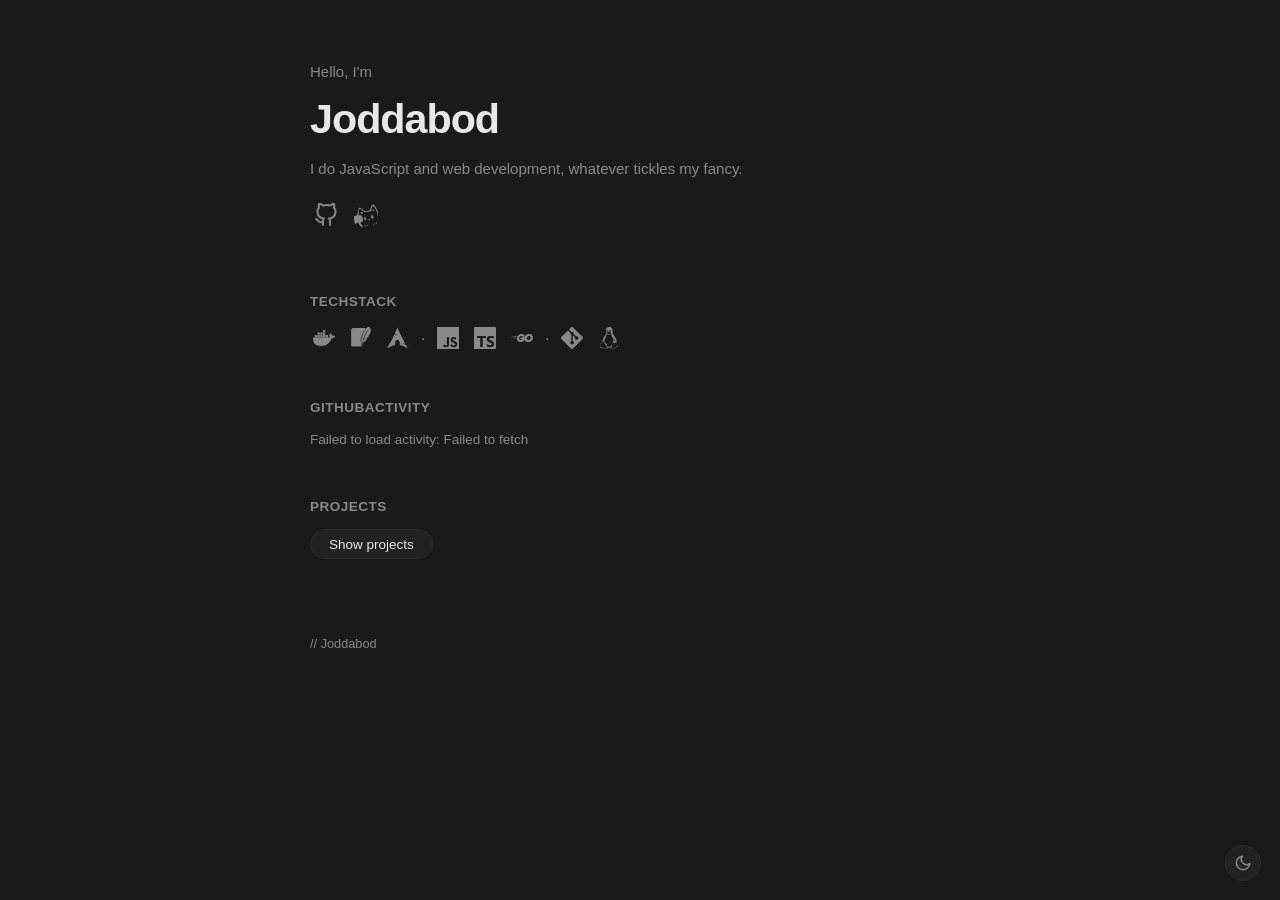
==== index.html @ 06cad590 "first commit" ====
<!doctype html>
<html lang="en">
    <head>
        <meta charset="UTF-8" />
        <meta name="viewport" content="width=device-width, initial-scale=1.0" />
        <title>Joddabod</title>
        <link rel="stylesheet" href="styles.css" />
    </head>
    <body>
        <div class="container">
            <section class="hero">
                <p class="hero-greeting">Hello, I'm</p>
                <h1 class="hero-name">Joddabod</h1>
                <p class="hero-subtitle">
                    I do JavaScript and web development, whatever tickles my
                    fancy.
                </p>
                <div class="hero-links">
                    <a
                        href="https://github.com/JoddabodScripts"
                        target="_blank"
                        rel="noopener"
                        class="social-link"
                        aria-label="GitHub"
                    >
                        <svg
                            width="24"
                            height="24"
                            viewBox="0 0 24 24"
                            fill="none"
                            stroke="currentColor"
                            stroke-width="2"
                            stroke-linecap="round"
                            stroke-linejoin="round"
                        >
                            <path
                                d="M9 19c-5 1.5-5-2.5-7-3m14 6v-3.87a3.37 3.37 0 0 0-.94-2.61c3.14-.35 6.44-1.54 6.44-7A5.44 5.44 0 0 0 20 4.77 5.07 5.07 0 0 0 19.91 1S18.73.65 16 2.48a13.38 13.38 0 0 0-7 0C6.27.65 5.09 1 5.09 1A5.07 5.07 0 0 0 5 4.77a5.44 5.44 0 0 0-1.5 3.78c0 5.42 3.3 6.61 6.44 7A3.37 3.37 0 0 0 9 18.13V22"
                            />
                        </svg>
                    </a>
                    <a
                        href="https://nerimity.com/app/profile/1750075711936438273"
                        target="_blank"
                        rel="noopener"
                        class="social-link"
                        aria-label="Nerimity"
                    >
                        <svg
                            width="24"
                            height="24"
                            viewBox="0 0 48 48"
                            xmlns="http://www.w3.org/2000/svg"
                        >
                            <g
                                transform="translate(0,48) scale(0.1,-0.1)"
                                fill="currentColor"
                            >
                                <path
                                    d="M347 413 c-9 -21 -17 -47 -19 -57 -2 -14 -17 -23 -52 -32 -47 -12 -51 -12 -79 12 -43 36 -88 57 -98 47 -6 -6 -10 -31 -11 -57 0 -30 -6 -50 -14 -53 -8 -3 -12 -9 -9 -13 8 -13 -24 -40 -46 -40 -16 0 -19 -7 -19 -42 0 -47 17 -118 28 -118 4 0 16 7 26 15 24 18 36 19 36 3 1 -7 14 -28 29 -46 22 -25 34 -32 49 -28 19 6 18 8 -9 36 -35 35 -36 44 -4 58 18 8 25 19 25 40 0 44 -20 92 -38 93 -10 1 -24 2 -34 3 -17 1 -38 16 -22 16 6 0 11 21 13 47 4 74 10 79 62 42 24 -18 47 -37 50 -42 5 -6 19 -6 39 2 18 6 48 11 67 11 22 0 32 4 28 11 -8 12 23 99 34 99 26 0 81 -106 91 -175 l8 -50 1 56 c1 59 -26 125 -72 177 -29 31 -42 28 -60 -15z"
                                />
                                <path
                                    d="M368 328 c3 -14 7 -16 12 -8 4 7 13 9 19 6 6 -4 11 -1 11 7 0 9 -10 15 -24 15 -18 0 -22 -5 -18 -20z"
                                />
                                <path
                                    d="M156 301 c-4 -6 -12 -8 -18 -5 -6 4 -8 -1 -6 -11 3 -20 48 -29 48 -11 0 21 -17 39 -24 27z"
                                />
                                <path
                                    d="M344 227 c-7 -20 14 -69 29 -65 17 6 21 46 7 64 -15 18 -29 18 -36 1z"
                                />
                                <path
                                    d="M204 186 c-6 -17 12 -56 27 -56 16 0 21 27 9 49 -12 24 -28 27 -36 7z"
                                />
                                <path
                                    d="M295 149 c-10 -15 1 -23 20 -15 9 3 13 10 10 16 -8 13 -22 13 -30 -1z"
                                />
                                <path
                                    d="M446 84 c-17 -12 -17 -14 -4 -14 9 0 20 5 23 11 11 17 2 18 -19 3z"
                                />
                                <path
                                    d="M390 60 c-13 -8 -12 -10 3 -10 9 0 17 5 17 10 0 12 -1 12 -20 0z"
                                />
                                <path
                                    d="M260 30 c0 -5 5 -10 10 -10 6 0 10 5 10 10 0 6 -4 10 -10 10 -5 0 -10 -4 -10 -10z"
                                />
                                <path
                                    d="M207 19 c8 -8 16 -8 30 0 16 9 14 10 -11 11 -22 0 -27 -3 -19 -11z"
                                />
                            </g>
                        </svg>
                    </a>
                </div>
            </section>

            <section class="section">
                <h2 class="section-title">TechStack</h2>
                <div class="tech-strip" id="tech-strip"></div>
            </section>

            <section class="section">
                <h2 class="section-title">GitHubActivity</h2>
                <div id="github-activity">
                    <p class="loading">Loading activity...</p>
                </div>
            </section>

            <section class="section">
                <h2 class="section-title">Projects</h2>
                <div class="projects-preview">
                    <button class="projects-btn" id="projects-btn">
                        Show projects
                    </button>
                </div>
            </section>

            <!-- Overlay modal -->
            <div class="projects-overlay" id="projects-overlay">
                <div class="overlay-content">
                    <div class="overlay-header">
                        <h2>Projects</h2>
                        <button class="overlay-close" id="overlay-close">
                            &times;
                        </button>
                    </div>
                    <div class="projects-list" id="projects-list">
                        <p class="loading">Loading projects...</p>
                    </div>
                </div>
            </div>

            <footer class="footer">
                <p>// Joddabod</p>
            </footer>
        </div>

        <button
            class="theme-toggle"
            id="theme-toggle"
            aria-label="Toggle theme"
        >
            <svg
                viewBox="0 0 24 24"
                fill="none"
                stroke="currentColor"
                stroke-width="2"
                stroke-linecap="round"
                stroke-linejoin="round"
            >
                <path d="M21 12.79A9 9 0 1 1 11.21 3 7 7 0 0 0 21 12.79z" />
            </svg>
        </button>

        <script src="script.js"></script>
    </body>
</html>
---- styles.css ----
/* === Reset & Base === */
*, *::before, *::after {
  margin: 0;
  padding: 0;
  box-sizing: border-box;
}

:root {
  --bg: #1a1a1a;
  --surface: #222;
  --border: #2a2a2a;
  --text: #e8e8e8;
  --text-muted: #888;
  --accent: #d65d0e;
  --accent-dim: #92400e;
  --radius: 8px;
}

.light {
  --bg: #f5f5f0;
  --surface: #eaeae5;
  --border: #d4d4d0;
  --text: #1a1a1a;
  --text-muted: #888;
  --accent: #d65d0e;
  --accent-dim: #b84a0a;
}

html {
  font-size: 15px;
  scroll-behavior: smooth;
}

body {
  font-family: -apple-system, BlinkMacSystemFont, "Segoe UI", Roboto, "Helvetica Neue", Arial, sans-serif;
  background: var(--bg);
  color: var(--text);
  line-height: 1.6;
  -webkit-font-smoothing: antialiased;
  transition: background 0.3s, color 0.3s;
}

::selection {
  background: var(--accent);
  color: #fff;
}

a {
  color: inherit;
  text-decoration: none;
}

/* === Layout === */
.container {
  max-width: 720px;
  margin: 0 auto;
  padding: 4rem 2rem 3rem;
}

/* === Hero === */
.hero {
  margin-bottom: 4rem;
}

.hero-greeting {
  font-size: 1rem;
  color: var(--text-muted);
  margin-bottom: 0.1rem;
}

.hero-name {
  font-size: 2.75rem;
  font-weight: 700;
  letter-spacing: -1px;
  margin-bottom: 0.4rem;
}

.hero-subtitle {
  font-size: 1rem;
  color: var(--text-muted);
  line-height: 1.5;
  margin-bottom: 1.25rem;
}

.hero-links {
  display: flex;
  gap: 0.5rem;
}

.social-link {
  display: inline-flex;
  align-items: center;
  justify-content: center;
  width: 32px;
  height: 32px;
  border-radius: 50%;
  color: var(--text-muted);
  transition: color 0.2s;
}

.social-link:hover {
  color: var(--text);
}

/* === Sections === */
.section {
  margin-bottom: 3rem;
}

.section-title {
  font-size: 0.9rem;
  font-weight: 600;
  color: var(--text-muted);
  margin-bottom: 0.75rem;
  text-transform: uppercase;
  letter-spacing: 0.5px;
}

/* === Tech Stack === */
.tech-strip {
  display: flex;
  align-items: center;
  gap: 0.6rem;
  flex-wrap: wrap;
}

.tech-strip .icon-wrap {
  display: flex;
  align-items: center;
  justify-content: center;
  width: 28px;
  height: 28px;
  flex-shrink: 0;
}

.tech-strip svg {
  width: 22px;
  height: 22px;
  fill: currentColor;
  color: var(--text-muted);
}

.tech-dot {
  color: var(--text-muted);
  font-size: 1rem;
  line-height: 1;
}

/* === GitHub Activity === */
.gh-activity {
  font-size: 0.7rem;
}

.gh-activity-header {
  color: var(--text-muted);
  margin-bottom: 0.4rem;
  font-size: 0.8rem;
}

.gh-activity-grid {
  display: flex;
  flex-direction: column;
  gap: 1px;
}

.gh-row {
  display: flex;
  align-items: center;
  gap: 1px;
}

.gh-day-label {
  width: 14px;
  font-size: 0.55rem;
  color: var(--text-muted);
  text-align: right;
  padding-right: 2px;
  flex-shrink: 0;
}

.gh-cell {
  width: 10px;
  height: 10px;
  border-radius: 1.5px;
  flex-shrink: 0;
}

.gh-lvl-0 { background: #222; }
.gh-lvl-1 { background: #444; }
.gh-lvl-2 { background: #777; }
.gh-lvl-3 { background: #aaa; }
.gh-lvl-4 { background: #e8e8e8; }

.light .gh-lvl-0 { background: #ebedf0; }
.light .gh-lvl-1 { background: #c4c9ce; }
.light .gh-lvl-2 { background: #9ea4a9; }
.light .gh-lvl-3 { background: #6d7379; }
.light .gh-lvl-4 { background: #333; }

.gh-months {
  display: flex;
  gap: 1px;
  margin-top: 3px;
  padding-left: 16px;
  overflow: hidden;
}

.gh-month-label {
  width: 10px;
  font-size: 0.55rem;
  color: var(--text-muted);
  text-align: center;
  flex-shrink: 0;
}

.gh-legend {
  display: flex;
  align-items: center;
  gap: 2px;
  margin-top: 4px;
  color: var(--text-muted);
  font-size: 0.6rem;
}

.gh-legend .gh-cell {
  width: 10px;
  height: 10px;
}

/* === Projects Preview & Button === */
.projects-preview {
  margin-bottom: 0.5rem;
}

.projects-btn {
  display: inline-block;
  padding: 0.45rem 1.2rem;
  border-radius: 999px;
  border: 1px solid var(--border);
  background: var(--surface);
  color: var(--text);
  font-size: 0.9rem;
  cursor: pointer;
  font-family: inherit;
  transition: border-color 0.2s, background 0.2s;
}

.projects-btn:hover {
  border-color: var(--accent-dim);
}

/* === Projects Overlay === */
.projects-overlay {
  position: fixed;
  inset: 0;
  z-index: 100;
  background: rgba(0,0,0,0.7);
  display: flex;
  align-items: center;
  justify-content: center;
  opacity: 0;
  visibility: hidden;
  transition: opacity 0.25s, visibility 0.25s;
}

.projects-overlay.active {
  opacity: 1;
  visibility: visible;
}

.overlay-content {
  background: var(--bg);
  border: 1px solid var(--border);
  border-radius: 12px;
  width: 90%;
  max-width: 520px;
  max-height: 80vh;
  overflow-y: auto;
  padding: 1.5rem;
}

.overlay-header {
  display: flex;
  justify-content: space-between;
  align-items: center;
  margin-bottom: 1rem;
}

.overlay-header h2 {
  font-size: 1.1rem;
  font-weight: 600;
  color: var(--text);
}

.overlay-close {
  background: none;
  border: none;
  color: var(--text-muted);
  font-size: 1.5rem;
  cursor: pointer;
  line-height: 1;
  padding: 0;
}

.overlay-close:hover {
  color: var(--text);
}

/* === Projects List (in overlay) === */
.projects-list {
  display: flex;
  flex-direction: column;
  gap: 0.1rem;
}

.project-row {
  display: flex;
  align-items: center;
  gap: 0.5rem;
  padding: 0.55rem 0;
  border-bottom: 1px solid var(--border);
}

.project-row:last-child {
  border-bottom: none;
}

.project-row .name {
  font-size: 0.9rem;
  font-weight: 500;
  transition: color 0.2s;
  flex: 1;
  min-width: 0;
  overflow: hidden;
  text-overflow: ellipsis;
  white-space: nowrap;
}

.project-row .name:hover {
  color: var(--accent);
}

.site-link {
  font-size: 0.75rem;
  padding: 0.2rem 0.55rem;
  border-radius: 999px;
  border: 1px solid var(--accent-dim);
  color: var(--accent);
  white-space: nowrap;
  flex-shrink: 0;
  transition: background 0.2s, color 0.2s;
}

.site-link:hover {
  background: var(--accent);
  color: #fff;
}

.site-link--na {
  border-color: var(--border);
  color: var(--text-muted);
  cursor: default;
}

.loading {
  color: var(--text-muted);
  font-size: 0.9rem;
}

/* === Footer === */
.footer {
  color: var(--text-muted);
  font-size: 0.85rem;
  padding-top: 2rem;
}

/* === Theme Toggle === */
.theme-toggle {
  position: fixed;
  bottom: 1.25rem;
  right: 1.25rem;
  width: 36px;
  height: 36px;
  border-radius: 50%;
  border: 1px solid var(--border);
  background: var(--surface);
  color: var(--text-muted);
  cursor: pointer;
  display: flex;
  align-items: center;
  justify-content: center;
  transition: border-color 0.2s, color 0.2s;
  font-size: 1.1rem;
  line-height: 1;
}

.theme-toggle:hover {
  border-color: var(--accent-dim);
  color: var(--text);
}

.theme-toggle svg {
  width: 18px;
  height: 18px;
}

/* === Responsive === */
@media (max-width: 540px) {
  .container {
    padding: 2.5rem 1rem 2rem;
  }

  .hero-name {
    font-size: 2.2rem;
  }

  .theme-toggle {
    bottom: 0.75rem;
    right: 0.75rem;
  }
}
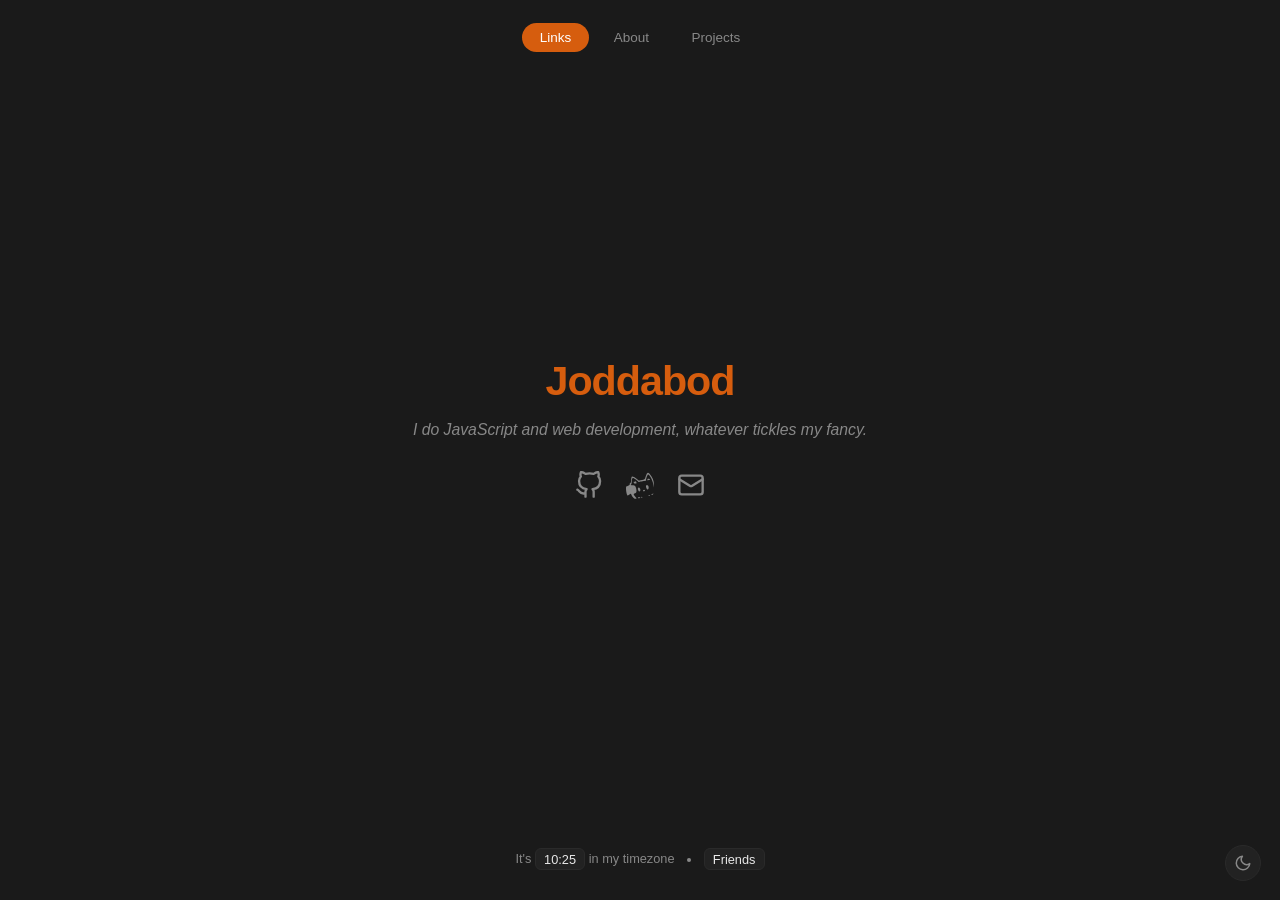
==== commit fbabf6e8: "Improve site" ====
--- a/index.html
+++ b/index.html
@@ -3,133 +3,237 @@
     <head>
         <meta charset="UTF-8" />
         <meta name="viewport" content="width=device-width, initial-scale=1.0" />
+        <meta name="description" content="Joddabod's personal website." />
         <title>Joddabod</title>
         <link rel="stylesheet" href="styles.css" />
     </head>
     <body>
-        <div class="container">
-            <section class="hero">
-                <p class="hero-greeting">Hello, I'm</p>
-                <h1 class="hero-name">Joddabod</h1>
-                <p class="hero-subtitle">
-                    I do JavaScript and web development, whatever tickles my
-                    fancy.
-                </p>
-                <div class="hero-links">
-                    <a
-                        href="https://github.com/JoddabodScripts"
-                        target="_blank"
-                        rel="noopener"
-                        class="social-link"
-                        aria-label="GitHub"
-                    >
-                        <svg
-                            width="24"
-                            height="24"
-                            viewBox="0 0 24 24"
-                            fill="none"
-                            stroke="currentColor"
-                            stroke-width="2"
-                            stroke-linecap="round"
-                            stroke-linejoin="round"
+        <div class="page">
+            <!-- Tab nav -->
+            <nav class="tabs" role="tablist">
+                <button
+                    class="tab-btn active"
+                    data-tab="links"
+                    role="tab"
+                    aria-selected="true"
+                >
+                    Links
+                </button>
+                <button
+                    class="tab-btn"
+                    data-tab="about"
+                    role="tab"
+                    aria-selected="false"
+                >
+                    About
+                </button>
+                <button
+                    class="tab-btn"
+                    data-tab="projects"
+                    role="tab"
+                    aria-selected="false"
+                >
+                    Projects
+                </button>
+            </nav>
+
+            <main class="content">
+                <!-- Links tab -->
+                <section class="panel active" id="panel-links" role="tabpanel">
+                    <h1 class="hero-name">Joddabod</h1>
+                    <p class="hero-subtitle">
+                        I do JavaScript and web development, whatever tickles
+                        my fancy.
+                    </p>
+                    <div class="hero-links">
+                        <a
+                            href="https://github.com/JoddabodScripts"
+                            target="_blank"
+                            rel="noopener"
+                            class="social-link"
+                            aria-label="GitHub"
+                            data-username="@JoddabodScripts"
                         >
-                            <path
-                                d="M9 19c-5 1.5-5-2.5-7-3m14 6v-3.87a3.37 3.37 0 0 0-.94-2.61c3.14-.35 6.44-1.54 6.44-7A5.44 5.44 0 0 0 20 4.77 5.07 5.07 0 0 0 19.91 1S18.73.65 16 2.48a13.38 13.38 0 0 0-7 0C6.27.65 5.09 1 5.09 1A5.07 5.07 0 0 0 5 4.77a5.44 5.44 0 0 0-1.5 3.78c0 5.42 3.3 6.61 6.44 7A3.37 3.37 0 0 0 9 18.13V22"
-                            />
-                        </svg>
-                    </a>
-                    <a
-                        href="https://nerimity.com/app/profile/1750075711936438273"
-                        target="_blank"
-                        rel="noopener"
-                        class="social-link"
-                        aria-label="Nerimity"
-                    >
-                        <svg
-                            width="24"
-                            height="24"
-                            viewBox="0 0 48 48"
-                            xmlns="http://www.w3.org/2000/svg"
-                        >
-                            <g
-                                transform="translate(0,48) scale(0.1,-0.1)"
-                                fill="currentColor"
+                            <svg
+                                width="28"
+                                height="28"
+                                viewBox="0 0 24 24"
+                                fill="none"
+                                stroke="currentColor"
+                                stroke-width="2"
+                                stroke-linecap="round"
+                                stroke-linejoin="round"
                             >
                                 <path
-                                    d="M347 413 c-9 -21 -17 -47 -19 -57 -2 -14 -17 -23 -52 -32 -47 -12 -51 -12 -79 12 -43 36 -88 57 -98 47 -6 -6 -10 -31 -11 -57 0 -30 -6 -50 -14 -53 -8 -3 -12 -9 -9 -13 8 -13 -24 -40 -46 -40 -16 0 -19 -7 -19 -42 0 -47 17 -118 28 -118 4 0 16 7 26 15 24 18 36 19 36 3 1 -7 14 -28 29 -46 22 -25 34 -32 49 -28 19 6 18 8 -9 36 -35 35 -36 44 -4 58 18 8 25 19 25 40 0 44 -20 92 -38 93 -10 1 -24 2 -34 3 -17 1 -38 16 -22 16 6 0 11 21 13 47 4 74 10 79 62 42 24 -18 47 -37 50 -42 5 -6 19 -6 39 2 18 6 48 11 67 11 22 0 32 4 28 11 -8 12 23 99 34 99 26 0 81 -106 91 -175 l8 -50 1 56 c1 59 -26 125 -72 177 -29 31 -42 28 -60 -15z"
+                                    d="M9 19c-5 1.5-5-2.5-7-3m14 6v-3.87a3.37 3.37 0 0 0-.94-2.61c3.14-.35 6.44-1.54 6.44-7A5.44 5.44 0 0 0 20 4.77 5.07 5.07 0 0 0 19.91 1S18.73.65 16 2.48a13.38 13.38 0 0 0-7 0C6.27.65 5.09 1 5.09 1A5.07 5.07 0 0 0 5 4.77a5.44 5.44 0 0 0-1.5 3.78c0 5.42 3.3 6.61 6.44 7A3.37 3.37 0 0 0 9 18.13V22"
                                 />
-                                <path
-                                    d="M368 328 c3 -14 7 -16 12 -8 4 7 13 9 19 6 6 -4 11 -1 11 7 0 9 -10 15 -24 15 -18 0 -22 -5 -18 -20z"
+                            </svg>
+                        </a>
+                        <a
+                            href="https://nerimity.com/app/profile/1750075711936438273"
+                            target="_blank"
+                            rel="noopener"
+                            class="social-link"
+                            aria-label="Nerimity"
+                            data-username="Kasane:TETO"
+                        >
+                            <svg
+                                width="28"
+                                height="28"
+                                viewBox="0 0 48 48"
+                                xmlns="http://www.w3.org/2000/svg"
+                            >
+                                <g
+                                    transform="translate(0,48) scale(0.1,-0.1)"
+                                    fill="currentColor"
+                                >
+                                    <path
+                                        d="M347 413 c-9 -21 -17 -47 -19 -57 -2 -14 -17 -23 -52 -32 -47 -12 -51 -12 -79 12 -43 36 -88 57 -98 47 -6 -6 -10 -31 -11 -57 0 -30 -6 -50 -14 -53 -8 -3 -12 -9 -9 -13 8 -13 -24 -40 -46 -40 -16 0 -19 -7 -19 -42 0 -47 17 -118 28 -118 4 0 16 7 26 15 24 18 36 19 36 3 1 -7 14 -28 29 -46 22 -25 34 -32 49 -28 19 6 18 8 -9 36 -35 35 -36 44 -4 58 18 8 25 19 25 40 0 44 -20 92 -38 93 -10 1 -24 2 -34 3 -17 1 -38 16 -22 16 6 0 11 21 13 47 4 74 10 79 62 42 24 -18 47 -37 50 -42 5 -6 19 -6 39 2 18 6 48 11 67 11 22 0 32 4 28 11 -8 12 23 99 34 99 26 0 81 -106 91 -175 l8 -50 1 56 c1 59 -26 125 -72 177 -29 31 -42 28 -60 -15z"
+                                    />
+                                    <path
+                                        d="M368 328 c3 -14 7 -16 12 -8 4 7 13 9 19 6 6 -4 11 -1 11 7 0 9 -10 15 -24 15 -18 0 -22 -5 -18 -20z"
+                                    />
+                                    <path
+                                        d="M156 301 c-4 -6 -12 -8 -18 -5 -6 4 -8 -1 -6 -11 3 -20 48 -29 48 -11 0 21 -17 39 -24 27z"
+                                    />
+                                    <path
+                                        d="M344 227 c-7 -20 14 -69 29 -65 17 6 21 46 7 64 -15 18 -29 18 -36 1z"
+                                    />
+                                    <path
+                                        d="M204 186 c-6 -17 12 -56 27 -56 16 0 21 27 9 49 -12 24 -28 27 -36 7z"
+                                    />
+                                    <path
+                                        d="M295 149 c-10 -15 1 -23 20 -15 9 3 13 10 10 16 -8 13 -22 13 -30 -1z"
+                                    />
+                                    <path
+                                        d="M446 84 c-17 -12 -17 -14 -4 -14 9 0 20 5 23 11 11 17 2 18 -19 3z"
+                                    />
+                                    <path
+                                        d="M390 60 c-13 -8 -12 -10 3 -10 9 0 17 5 17 10 0 12 -1 12 -20 0z"
+                                    />
+                                    <path
+                                        d="M260 30 c0 -5 5 -10 10 -10 6 0 10 5 10 10 0 6 -4 10 -10 10 -5 0 -10 -4 -10 -10z"
+                                    />
+                                    <path
+                                        d="M207 19 c8 -8 16 -8 30 0 16 9 14 10 -11 11 -22 0 -27 -3 -19 -11z"
+                                    />
+                                </g>
+                            </svg>
+                        </a>
+                        <a
+                            href="mailto:joddabod4@gmail.com"
+                            class="social-link"
+                            aria-label="Email"
+                            data-username="joddabod4@gmail.com"
+                        >
+                            <svg
+                                width="28"
+                                height="28"
+                                viewBox="0 0 24 24"
+                                fill="none"
+                                stroke="currentColor"
+                                stroke-width="2"
+                                stroke-linecap="round"
+                                stroke-linejoin="round"
+                            >
+                                <rect
+                                    x="2"
+                                    y="4"
+                                    width="20"
+                                    height="16"
+                                    rx="2"
                                 />
-                                <path
-                                    d="M156 301 c-4 -6 -12 -8 -18 -5 -6 4 -8 -1 -6 -11 3 -20 48 -29 48 -11 0 21 -17 39 -24 27z"
-                                />
-                                <path
-                                    d="M344 227 c-7 -20 14 -69 29 -65 17 6 21 46 7 64 -15 18 -29 18 -36 1z"
-                                />
-                                <path
-                                    d="M204 186 c-6 -17 12 -56 27 -56 16 0 21 27 9 49 -12 24 -28 27 -36 7z"
-                                />
-                                <path
-                                    d="M295 149 c-10 -15 1 -23 20 -15 9 3 13 10 10 16 -8 13 -22 13 -30 -1z"
-                                />
-                                <path
-                                    d="M446 84 c-17 -12 -17 -14 -4 -14 9 0 20 5 23 11 11 17 2 18 -19 3z"
-                                />
-                                <path
-                                    d="M390 60 c-13 -8 -12 -10 3 -10 9 0 17 5 17 10 0 12 -1 12 -20 0z"
-                                />
-                                <path
-                                    d="M260 30 c0 -5 5 -10 10 -10 6 0 10 5 10 10 0 6 -4 10 -10 10 -5 0 -10 -4 -10 -10z"
-                                />
-                                <path
-                                    d="M207 19 c8 -8 16 -8 30 0 16 9 14 10 -11 11 -22 0 -27 -3 -19 -11z"
-                                />
-                            </g>
-                        </svg>
-                    </a>
-                </div>
-            </section>
-
-            <section class="section">
-                <h2 class="section-title">TechStack</h2>
-                <div class="tech-strip" id="tech-strip"></div>
-            </section>
-
-            <section class="section">
-                <h2 class="section-title">GitHubActivity</h2>
-                <div id="github-activity">
-                    <p class="loading">Loading activity...</p>
-                </div>
-            </section>
-
-            <section class="section">
-                <h2 class="section-title">Projects</h2>
-                <div class="projects-preview">
-                    <button class="projects-btn" id="projects-btn">
-                        Show projects
-                    </button>
-                </div>
-            </section>
-
-            <!-- Overlay modal -->
-            <div class="projects-overlay" id="projects-overlay">
-                <div class="overlay-content">
-                    <div class="overlay-header">
-                        <h2>Projects</h2>
-                        <button class="overlay-close" id="overlay-close">
-                            &times;
-                        </button>
+                                <path d="m22 7-8.97 5.7a1.94 1.94 0 0 1-2.06 0L2 7" />
+                            </svg>
+                        </a>
                     </div>
+                    <p class="social-username" id="social-username">&nbsp;</p>
+                </section>
+
+                <!-- About tab -->
+                <section class="panel" id="panel-about" role="tabpanel">
+                    <h2 class="panel-title">about</h2>
+                    <p class="about-text">
+                        <span id="greeting-message">Hello</span>! I'm
+                        <span class="accent">Joddabod</span>. I do JavaScript
+                        and web development, whatever tickles my fancy. Most of
+                        my projects are bots for
+                        <a
+                            href="https://nerimity.com"
+                            target="_blank"
+                            rel="noopener"
+                            >Nerimity</a
+                        >.
+                    </p>
+                    <div class="tech-strip" id="tech-strip"></div>
+                    <div id="github-activity">
+                        <p class="loading">Loading activity...</p>
+                    </div>
+                </section>
+
+                <!-- Projects tab -->
+                <section class="panel" id="panel-projects" role="tabpanel">
+                    <h2 class="panel-title">projects</h2>
                     <div class="projects-list" id="projects-list">
                         <p class="loading">Loading projects...</p>
                     </div>
+                </section>
+            </main>
+
+            <footer class="footer">
+                <p>
+                    It's
+                    <button class="footer-pill footer-btn" id="time-btn">
+                        <time id="current-time"></time>
+                    </button>
+                    in my timezone
+                    <span class="footer-dot"></span>
+                    <button class="footer-pill footer-btn" id="friends-btn">
+                        Friends
+                    </button>
+                </p>
+            </footer>
+        </div>
+
+        <!-- Friends modal -->
+        <div class="modal" id="friends-modal">
+            <div class="modal-box">
+                <h2>Friends</h2>
+                <p>Some cool people I know.</p>
+                <div class="friends-list">
+                    <a
+                        href="https://nerimity.com/app/profile/1750175709051138049"
+                        target="_blank"
+                        rel="noopener"
+                        class="friend-link"
+                        >Hatsune:MIKU</a
+                    >
                 </div>
             </div>
-
-            <footer class="footer">
-                <p>// Joddabod</p>
-            </footer>
+        </div>
+
+        <!-- Time modal -->
+        <div class="modal" id="time-modal">
+            <div class="modal-box time-box">
+                <p class="time-big">
+                    <svg
+                        width="26"
+                        height="26"
+                        viewBox="0 0 24 24"
+                        fill="none"
+                        stroke="currentColor"
+                        stroke-width="2"
+                        stroke-linecap="round"
+                        stroke-linejoin="round"
+                    >
+                        <circle cx="12" cy="12" r="10" />
+                        <path d="M12 6v6l4 2" />
+                    </svg>
+                    <time id="time-modal-clock"></time>
+                    <span class="time-utc" id="time-modal-utc"></span>
+                </p>
+                <p class="time-desc" id="time-desc"></p>
+            </div>
         </div>
 
         <button
@@ -150,5 +254,6 @@
         </button>
 
         <script src="script.js"></script>
+        <script src="oneko.js"></script>
     </body>
 </html>
--- a/styles.css
+++ b/styles.css
@@ -51,77 +51,147 @@
 }
 
 /* === Layout === */
-.container {
+.page {
+  min-height: 100vh;
+  display: flex;
+  flex-direction: column;
   max-width: 720px;
   margin: 0 auto;
-  padding: 4rem 2rem 3rem;
-}
-
-/* === Hero === */
-.hero {
-  margin-bottom: 4rem;
-}
-
-.hero-greeting {
-  font-size: 1rem;
-  color: var(--text-muted);
-  margin-bottom: 0.1rem;
-}
-
+  padding: 1.5rem 2rem;
+}
+
+.content {
+  flex: 1;
+  display: flex;
+  flex-direction: column;
+  justify-content: center;
+  text-align: center;
+  padding: 2rem 0;
+}
+
+/* === Tabs === */
+.tabs {
+  display: flex;
+  justify-content: center;
+  gap: 0.5rem;
+}
+
+.tab-btn {
+  padding: 0.4rem 1.1rem;
+  border-radius: 999px;
+  border: 1px solid transparent;
+  background: none;
+  color: var(--text-muted);
+  font-size: 0.9rem;
+  font-family: inherit;
+  cursor: pointer;
+  transition: color 0.2s, background 0.2s, border-color 0.2s;
+}
+
+.tab-btn:hover {
+  color: var(--accent);
+  background: color-mix(in srgb, var(--accent) 12%, transparent);
+}
+
+.tab-btn.active {
+  background: var(--accent);
+  color: #fff;
+}
+
+/* === Panels === */
+.panel {
+  display: none;
+}
+
+.panel.active {
+  display: block;
+  animation: fade-in 0.25s ease;
+}
+
+@keyframes fade-in {
+  from { opacity: 0; transform: translateY(4px); }
+  to   { opacity: 1; transform: none; }
+}
+
+.panel-title {
+  font-size: 1.6rem;
+  color: var(--accent);
+  font-weight: 600;
+  margin-bottom: 1rem;
+}
+
+.accent {
+  color: var(--accent);
+}
+
+/* === Links panel === */
 .hero-name {
   font-size: 2.75rem;
   font-weight: 700;
   letter-spacing: -1px;
-  margin-bottom: 0.4rem;
+  color: var(--accent);
+  margin-bottom: 0.2rem;
 }
 
 .hero-subtitle {
-  font-size: 1rem;
-  color: var(--text-muted);
-  line-height: 1.5;
-  margin-bottom: 1.25rem;
+  font-size: 1.05rem;
+  color: var(--text-muted);
+  font-style: italic;
+  margin-bottom: 1.5rem;
 }
 
 .hero-links {
   display: flex;
-  gap: 0.5rem;
+  justify-content: center;
+  gap: 0.75rem;
 }
 
 .social-link {
   display: inline-flex;
   align-items: center;
   justify-content: center;
-  width: 32px;
-  height: 32px;
+  width: 40px;
+  height: 40px;
   border-radius: 50%;
   color: var(--text-muted);
-  transition: color 0.2s;
+  transition: color 0.2s, transform 0.2s;
 }
 
 .social-link:hover {
-  color: var(--text);
-}
-
-/* === Sections === */
-.section {
-  margin-bottom: 3rem;
-}
-
-.section-title {
-  font-size: 0.9rem;
-  font-weight: 600;
-  color: var(--text-muted);
-  margin-bottom: 0.75rem;
-  text-transform: uppercase;
-  letter-spacing: 0.5px;
+  color: var(--accent);
+  transform: translateY(-2px);
+}
+
+.social-username {
+  margin-top: 0.75rem;
+  font-size: 0.85rem;
+  color: var(--text-muted);
+  min-height: 1.4em;
+}
+
+/* === About panel === */
+.about-text {
+  font-size: 1.05rem;
+  max-width: 520px;
+  margin: 0 auto 1.75rem;
+}
+
+.about-text a {
+  color: var(--accent);
+}
+
+.about-text a:hover {
+  text-decoration: underline;
 }
 
 /* === Tech Stack === */
 .tech-strip {
   display: flex;
   align-items: center;
+  justify-content: center;
   gap: 0.6rem;
   flex-wrap: wrap;
+  margin-bottom: 1.75rem;
 }
 
 .tech-strip .icon-wrap {
@@ -140,6 +210,10 @@
   color: var(--text-muted);
 }
 
+.tech-strip .icon-wrap:hover svg {
+  color: var(--accent);
+}
+
 .tech-dot {
   color: var(--text-muted);
   font-size: 1rem;
@@ -147,8 +221,14 @@
 }
 
 /* === GitHub Activity === */
+#github-activity {
+  display: flex;
+  justify-content: center;
+}
+
 .gh-activity {
   font-size: 0.7rem;
+  text-align: left;
 }
 
 .gh-activity-header {
@@ -186,16 +266,16 @@
 }
 
 .gh-lvl-0 { background: #222; }
-.gh-lvl-1 { background: #444; }
-.gh-lvl-2 { background: #777; }
-.gh-lvl-3 { background: #aaa; }
-.gh-lvl-4 { background: #e8e8e8; }
+.gh-lvl-1 { background: #92400e; }
+.gh-lvl-2 { background: #b84a0a; }
+.gh-lvl-3 { background: #d65d0e; }
+.gh-lvl-4 { background: #f97316; }
 
 .light .gh-lvl-0 { background: #ebedf0; }
-.light .gh-lvl-1 { background: #c4c9ce; }
-.light .gh-lvl-2 { background: #9ea4a9; }
-.light .gh-lvl-3 { background: #6d7379; }
-.light .gh-lvl-4 { background: #333; }
+.light .gh-lvl-1 { background: #fbbf8f; }
+.light .gh-lvl-2 { background: #f0924a; }
+.light .gh-lvl-3 { background: #d65d0e; }
+.light .gh-lvl-4 { background: #92400e; }
 
 .gh-months {
   display: flex;
@@ -227,90 +307,14 @@
   height: 10px;
 }
 
-/* === Projects Preview & Button === */
-.projects-preview {
-  margin-bottom: 0.5rem;
-}
-
-.projects-btn {
-  display: inline-block;
-  padding: 0.45rem 1.2rem;
-  border-radius: 999px;
-  border: 1px solid var(--border);
-  background: var(--surface);
-  color: var(--text);
-  font-size: 0.9rem;
-  cursor: pointer;
-  font-family: inherit;
-  transition: border-color 0.2s, background 0.2s;
-}
-
-.projects-btn:hover {
-  border-color: var(--accent-dim);
-}
-
-/* === Projects Overlay === */
-.projects-overlay {
-  position: fixed;
-  inset: 0;
-  z-index: 100;
-  background: rgba(0,0,0,0.7);
-  display: flex;
-  align-items: center;
-  justify-content: center;
-  opacity: 0;
-  visibility: hidden;
-  transition: opacity 0.25s, visibility 0.25s;
-}
-
-.projects-overlay.active {
-  opacity: 1;
-  visibility: visible;
-}
-
-.overlay-content {
-  background: var(--bg);
-  border: 1px solid var(--border);
-  border-radius: 12px;
-  width: 90%;
-  max-width: 520px;
-  max-height: 80vh;
-  overflow-y: auto;
-  padding: 1.5rem;
-}
-
-.overlay-header {
-  display: flex;
-  justify-content: space-between;
-  align-items: center;
-  margin-bottom: 1rem;
-}
-
-.overlay-header h2 {
-  font-size: 1.1rem;
-  font-weight: 600;
-  color: var(--text);
-}
-
-.overlay-close {
-  background: none;
-  border: none;
-  color: var(--text-muted);
-  font-size: 1.5rem;
-  cursor: pointer;
-  line-height: 1;
-  padding: 0;
-}
-
-.overlay-close:hover {
-  color: var(--text);
-}
-
-/* === Projects List (in overlay) === */
+/* === Projects list === */
 .projects-list {
   display: flex;
   flex-direction: column;
   gap: 0.1rem;
+  max-width: 480px;
+  margin: 0 auto;
+  text-align: left;
 }
 
 .project-row {
@@ -371,7 +375,136 @@
 .footer {
   color: var(--text-muted);
   font-size: 0.85rem;
-  padding-top: 2rem;
+  text-align: center;
+  padding: 1rem 0 0.5rem;
+}
+
+.footer-pill {
+  display: inline-block;
+  padding: 0.15rem 0.55rem;
+  border-radius: 6px;
+  background: var(--surface);
+  border: 1px solid var(--border);
+  color: var(--text);
+  font-size: 0.85rem;
+  font-family: inherit;
+}
+
+.footer-btn {
+  cursor: pointer;
+  transition: border-color 0.2s, color 0.2s;
+}
+
+.footer-btn:hover {
+  border-color: var(--accent-dim);
+  color: var(--accent);
+}
+
+.footer-dot {
+  display: inline-block;
+  width: 4px;
+  height: 4px;
+  border-radius: 50%;
+  background: var(--text-muted);
+  margin: 0 0.6rem;
+  vertical-align: middle;
+}
+
+/* === Modal === */
+.modal {
+  position: fixed;
+  inset: 0;
+  z-index: 100;
+  background: rgba(0, 0, 0, 0.7);
+  display: flex;
+  align-items: center;
+  justify-content: center;
+  opacity: 0;
+  visibility: hidden;
+  transition: opacity 0.25s, visibility 0.25s;
+}
+
+.modal.active {
+  opacity: 1;
+  visibility: visible;
+}
+
+.modal-box {
+  background: var(--bg);
+  border: 1px solid var(--border);
+  border-radius: 12px;
+  width: 90%;
+  max-width: 420px;
+  padding: 1.5rem;
+  text-align: center;
+}
+
+.modal-box h2 {
+  font-size: 1.1rem;
+  font-weight: 600;
+  margin-bottom: 0.5rem;
+}
+
+.modal-box p {
+  color: var(--text-muted);
+  font-size: 0.9rem;
+  margin-bottom: 1rem;
+}
+
+.friends-list {
+  display: flex;
+  flex-wrap: wrap;
+  justify-content: center;
+  gap: 0.5rem;
+}
+
+.friend-link {
+  padding: 0.3rem 0.9rem;
+  border-radius: 999px;
+  border: 1px solid var(--accent-dim);
+  color: var(--accent);
+  font-size: 0.9rem;
+  transition: background 0.2s, color 0.2s;
+}
+
+.friend-link:hover {
+  background: var(--accent);
+  color: #fff;
+}
+
+/* === Time modal === */
+.time-box {
+  max-width: 480px;
+}
+
+.modal-box .time-big {
+  display: flex;
+  align-items: center;
+  justify-content: center;
+  gap: 0.6rem;
+  font-size: 2rem;
+  font-weight: 700;
+  color: var(--text);
+  margin-bottom: 0.75rem;
+}
+
+.time-big svg {
+  flex-shrink: 0;
+  color: var(--text);
+}
+
+.time-big time {
+  font-variant-numeric: tabular-nums;
+}
+
+.time-utc {
+  color: var(--accent);
+}
+
+.modal-box .time-desc {
+  font-size: 0.95rem;
+  line-height: 1.6;
+  margin-bottom: 0;
 }
 
 /* === Theme Toggle === */
@@ -406,12 +539,17 @@
 
 /* === Responsive === */
 @media (max-width: 540px) {
-  .container {
-    padding: 2.5rem 1rem 2rem;
+  .page {
+    padding: 1rem;
   }
 
   .hero-name {
     font-size: 2.2rem;
+  }
+
+  .gh-activity {
+    max-width: 100%;
+    overflow-x: auto;
   }
 
   .theme-toggle {
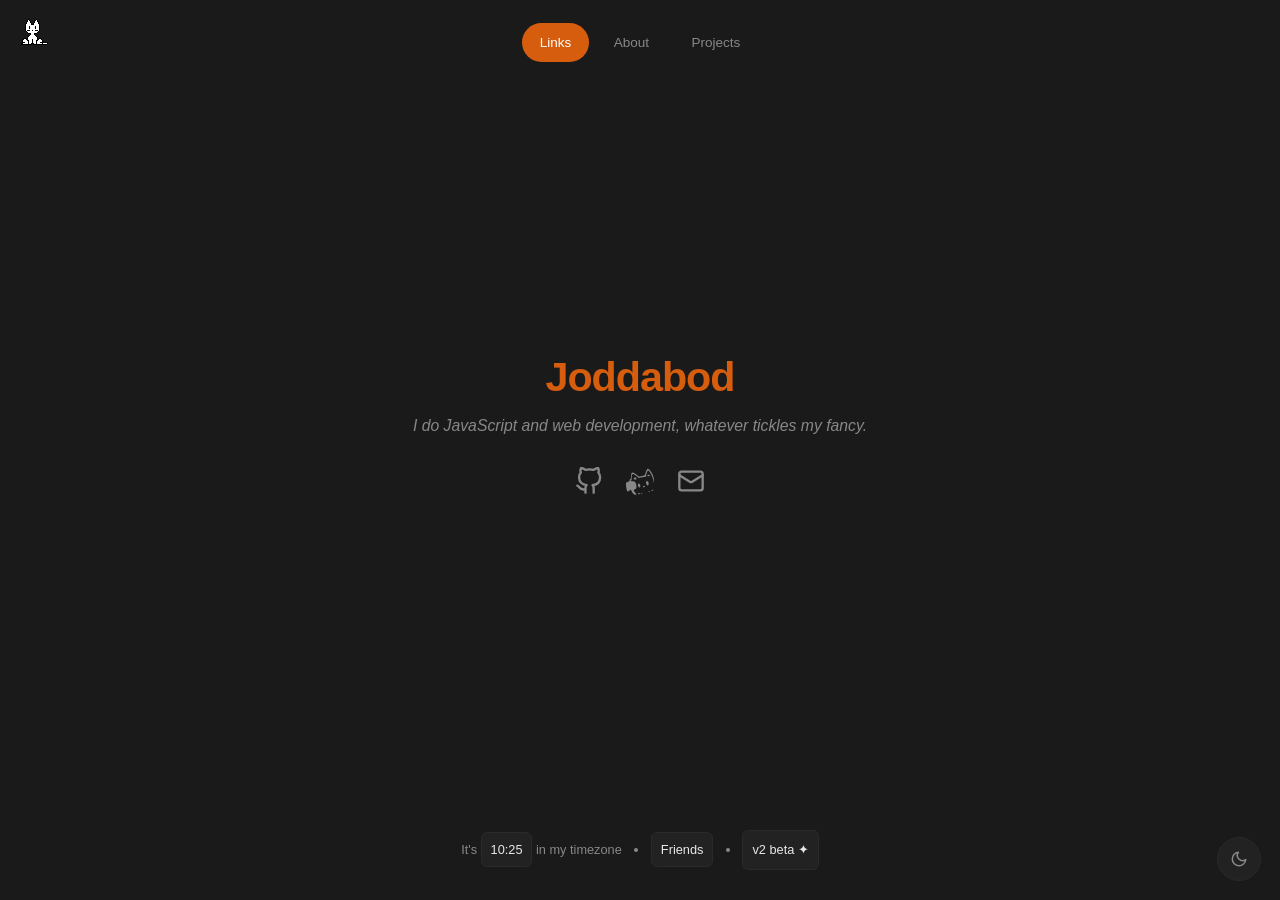
==== commit 36df6dbb: "Add Crumb Village: playable /v2 homepage with multiplayer worker - /v2: pixel-art village at night, " ====
--- a/index.html
+++ b/index.html
@@ -121,10 +121,10 @@
                             </svg>
                         </a>
                         <a
-                            href="mailto:joddabod4@gmail.com"
+                            href="mailto:joddabod4@joddabod.is-a.dev"
                             class="social-link"
                             aria-label="Email"
-                            data-username="joddabod4@gmail.com"
+                            data-username="joddabod4@joddabod.is-a.dev"
                         >
                             <svg
                                 width="28"
@@ -191,6 +191,18 @@
                     <button class="footer-pill footer-btn" id="friends-btn">
                         Friends
                     </button>
+                    <span
+                        class="footer-dot"
+                        id="v2-beta-dot"
+                        hidden
+                    ></span>
+                    <a
+                        class="footer-pill footer-btn"
+                        id="v2-beta-link"
+                        href="v2/"
+                        hidden
+                        >v2 beta ✦</a
+                    >
                 </p>
             </footer>
         </div>
--- a/styles.css
+++ b/styles.css
@@ -53,6 +53,7 @@
 /* === Layout === */
 .page {
   min-height: 100vh;
+  min-height: 100svh;
   display: flex;
   flex-direction: column;
   max-width: 720px;
@@ -77,7 +78,7 @@
 }
 
 .tab-btn {
-  padding: 0.4rem 1.1rem;
+  padding: 0.75rem 1.1rem;
   border-radius: 999px;
   border: 1px solid transparent;
   background: none;
@@ -86,11 +87,6 @@
   font-family: inherit;
   cursor: pointer;
   transition: color 0.2s, background 0.2s, border-color 0.2s;
-}
-
-.tab-btn:hover {
-  color: var(--accent);
-  background: color-mix(in srgb, var(--accent) 12%, transparent);
 }
 
 .tab-btn.active {
@@ -157,11 +153,6 @@
   transition: color 0.2s, transform 0.2s;
 }
 
-.social-link:hover {
-  color: var(--accent);
-  transform: translateY(-2px);
-}
-
 .social-username {
   margin-top: 0.75rem;
   font-size: 0.85rem;
@@ -180,10 +171,6 @@
   color: var(--accent);
 }
 
-.about-text a:hover {
-  text-decoration: underline;
-}
-
 /* === Tech Stack === */
 .tech-strip {
   display: flex;
@@ -210,10 +197,6 @@
   color: var(--text-muted);
 }
 
-.tech-strip .icon-wrap:hover svg {
-  color: var(--accent);
-}
-
 .tech-dot {
   color: var(--text-muted);
   font-size: 1rem;
@@ -229,6 +212,16 @@
 .gh-activity {
   font-size: 0.7rem;
   text-align: left;
+  max-width: 100%;
+  overflow-x: auto;
+  -webkit-overflow-scrolling: touch;
+}
+
+.gh-activity--compact {
+  display: flex;
+  flex-direction: column;
+  align-items: center;
+  text-align: center;
 }
 
 .gh-activity-header {
@@ -340,13 +333,9 @@
   white-space: nowrap;
 }
 
-.project-row .name:hover {
-  color: var(--accent);
-}
-
 .site-link {
   font-size: 0.75rem;
-  padding: 0.2rem 0.55rem;
+  padding: 0.35rem 0.65rem;
   border-radius: 999px;
   border: 1px solid var(--accent-dim);
   color: var(--accent);
@@ -355,11 +344,6 @@
   transition: background 0.2s, color 0.2s;
 }
 
-.site-link:hover {
-  background: var(--accent);
-  color: #fff;
-}
-
 .site-link--na {
   border-color: var(--border);
   color: var(--text-muted);
@@ -381,7 +365,7 @@
 
 .footer-pill {
   display: inline-block;
-  padding: 0.15rem 0.55rem;
+  padding: 0.6rem 0.6rem;
   border-radius: 6px;
   background: var(--surface);
   border: 1px solid var(--border);
@@ -393,11 +377,6 @@
 .footer-btn {
   cursor: pointer;
   transition: border-color 0.2s, color 0.2s;
-}
-
-.footer-btn:hover {
-  border-color: var(--accent-dim);
-  color: var(--accent);
 }
 
 .footer-dot {
@@ -410,6 +389,13 @@
   vertical-align: middle;
 }
 
+/* The v2 beta pill ships hidden; script.js flips `hidden` off when the flag
+   is set. Without this rule the display values above would override [hidden]. */
+.footer-pill[hidden],
+.footer-dot[hidden] {
+  display: none;
+}
+
 /* === Modal === */
 .modal {
   position: fixed;
@@ -467,11 +453,6 @@
   transition: background 0.2s, color 0.2s;
 }
 
-.friend-link:hover {
-  background: var(--accent);
-  color: #fff;
-}
-
 /* === Time modal === */
 .time-box {
   max-width: 480px;
@@ -512,8 +493,8 @@
   position: fixed;
   bottom: 1.25rem;
   right: 1.25rem;
-  width: 36px;
-  height: 36px;
+  width: 44px;
+  height: 44px;
   border-radius: 50%;
   border: 1px solid var(--border);
   background: var(--surface);
@@ -527,17 +508,67 @@
   line-height: 1;
 }
 
-.theme-toggle:hover {
-  border-color: var(--accent-dim);
-  color: var(--text);
-}
-
 .theme-toggle svg {
   width: 18px;
   height: 18px;
 }
 
+/* === Hover states (skip on touch so taps don't leave a stuck highlight) === */
+@media (hover: hover) and (pointer: fine) {
+  .tab-btn:hover {
+    color: var(--accent);
+    background: color-mix(in srgb, var(--accent) 12%, transparent);
+  }
+
+  .social-link:hover {
+    color: var(--accent);
+    transform: translateY(-2px);
+  }
+
+  .about-text a:hover {
+    text-decoration: underline;
+  }
+
+  .tech-strip .icon-wrap:hover svg {
+    color: var(--accent);
+  }
+
+  .project-row .name:hover {
+    color: var(--accent);
+  }
+
+  .site-link:hover {
+    background: var(--accent);
+    color: #fff;
+  }
+
+  .footer-btn:hover {
+    border-color: var(--accent-dim);
+    color: var(--accent);
+  }
+
+  .friend-link:hover {
+    background: var(--accent);
+    color: #fff;
+  }
+
+  .theme-toggle:hover {
+    border-color: var(--accent-dim);
+    color: var(--text);
+  }
+}
+
 /* === Responsive === */
+@media (max-width: 700px) {
+  .page {
+    padding: 1.25rem 1.5rem;
+  }
+
+  .hero-name {
+    font-size: 2.4rem;
+  }
+}
+
 @media (max-width: 540px) {
   .page {
     padding: 1rem;
@@ -547,11 +578,6 @@
     font-size: 2.2rem;
   }
 
-  .gh-activity {
-    max-width: 100%;
-    overflow-x: auto;
-  }
-
   .theme-toggle {
     bottom: 0.75rem;
     right: 0.75rem;
